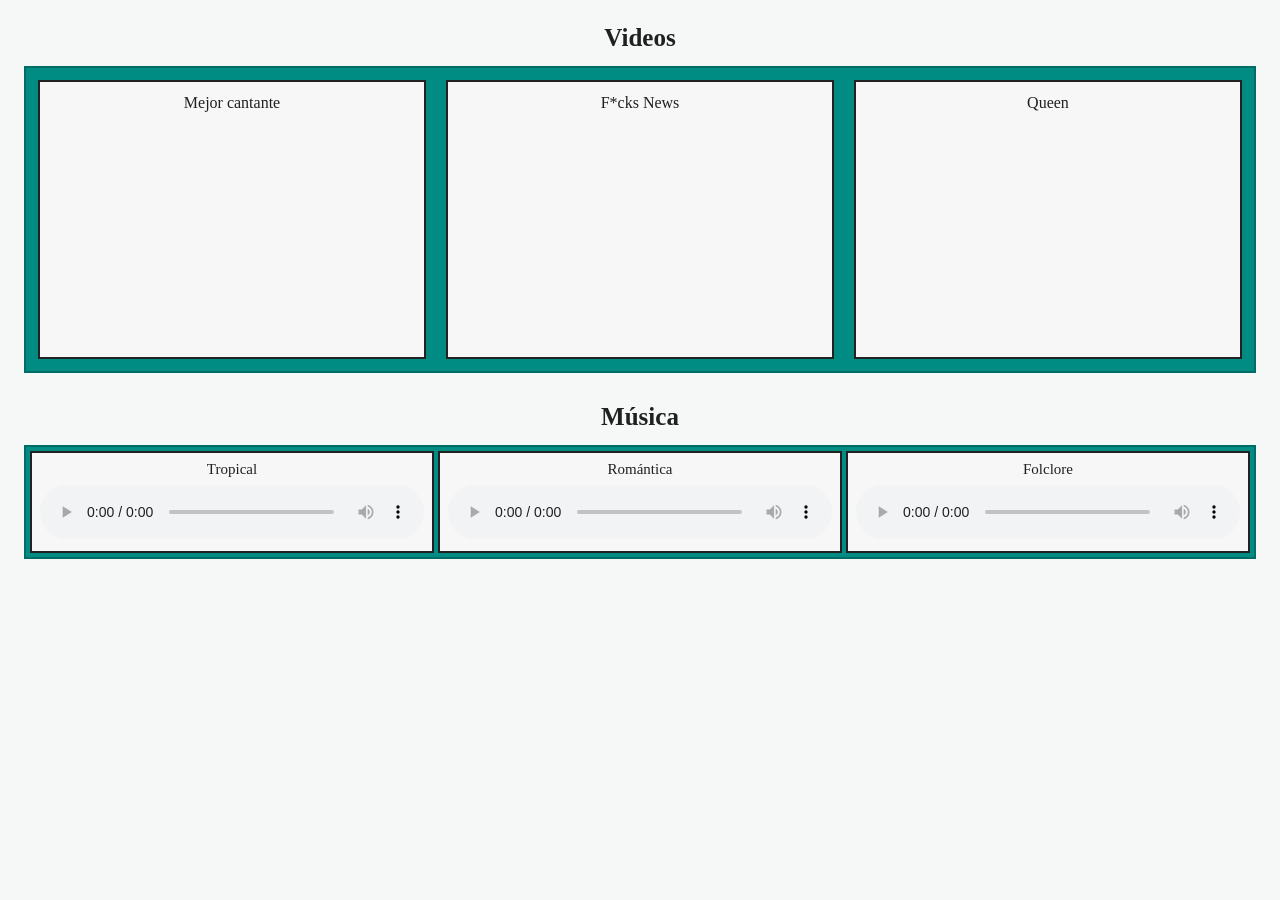
==== mosaico.html @ 2894a766 "agregacion del codigo base" ====
<!DOCTYPE html>
<html lang="es">
<head>
  <meta charset="UTF-8">
  <meta name="viewport" content="width=device-width, initial-scale=1.0">
  <meta name="referrer" content="strict-origin-when-cross-origin">
  <title>Mosaico Multimedia</title>

  <style>
    * {
      box-sizing: border-box;
    }

    body {
      margin: 0;
      padding: 24px;
      color: #202020;
      background: #f6f7f7;
      font-family: Georgia, serif;
    }

    h1 {
      margin: 0 0 14px;
      text-align: center;
      font-size: 25px;
    }

    .fila {
      display: grid;
      grid-template-columns: repeat(3, minmax(0, 1fr));
      gap: 20px;
      padding: 12px;
      background: #008c83;
      border: 2px solid #006c65;
    }

    .tarjeta {
      padding: 12px;
      text-align: center;
      background: #f7f7f7;
      border: 2px solid #222;
    }

    .tarjeta h2 {
      min-height: 38px;
      margin: 0 0 10px;
      font-size: 16px;
      font-weight: normal;
    }

    .video iframe {
      display: block;
      width: 100%;
      aspect-ratio: 16 / 9;
      border: 0;
    }

    .musica {
      margin-top: 30px;
    }

    .musica .fila {
      gap: 4px;
      padding: 4px;
    }

    .musica .tarjeta {
      padding: 8px;
    }

    .musica .tarjeta h2 {
      min-height: auto;
      margin-bottom: 7px;
      font-size: 15px;
    }

    audio {
      width: 100%;
    }

    @media (max-width: 650px) {
      body {
        padding: 14px;
      }

      .fila {
        grid-template-columns: 1fr;
      }

      .musica .fila {
        gap: 10px;
      }
    }
  </style>
</head>

<body>
  <section>
    <h1>Videos</h1>

    <div class="fila">
      <article class="tarjeta video">
        <h2>Mejor cantante</h2>
        <iframe
          src="https://www.youtube.com/embed/ncByymoHQRI"
          title="Mejor cantante"
          referrerpolicy="strict-origin-when-cross-origin"
          allow="accelerometer; autoplay; clipboard-write; encrypted-media; gyroscope; picture-in-picture"
          allowfullscreen>
        </iframe>
      </article>

      <article class="tarjeta video">
        <h2>F*cks News</h2>
        <iframe
          src="https://www.youtube.com/embed/yrW3zPyu548"
          title="F*cks News"
          referrerpolicy="strict-origin-when-cross-origin"
          allow="accelerometer; autoplay; clipboard-write; encrypted-media; gyroscope; picture-in-picture"
          allowfullscreen>
        </iframe>
      </article>

      <article class="tarjeta video">
        <h2>Queen</h2>
        <iframe
          src="https://www.youtube.com/embed/PadKCVBIN94"
          title="Queen"
          referrerpolicy="strict-origin-when-cross-origin"
          allow="accelerometer; autoplay; clipboard-write; encrypted-media; gyroscope; picture-in-picture"
          allowfullscreen>
        </iframe>
      </article>
    </div>
  </section>

  <section class="musica">
    <h1>Música</h1>

    <div class="fila">
      <article class="tarjeta">
        <h2>Tropical</h2>
        <audio controls>
          <source src="audio/tropical.mp3" type="audio/mpeg">
          Tu navegador no admite audio HTML5.
        </audio>
      </article>

      <article class="tarjeta">
        <h2>Romántica</h2>
        <audio controls>
          <source src="audio/romantica.mp3" type="audio/mpeg">
          Tu navegador no admite audio HTML5.
        </audio>
      </article>

      <article class="tarjeta">
        <h2>Folclore</h2>
        <audio controls>
          <source src="audio/folclore.mp3" type="audio/mpeg">
          Tu navegador no admite audio HTML5.
        </audio>
      </article>
    </div>
  </section>
</body>
</html>
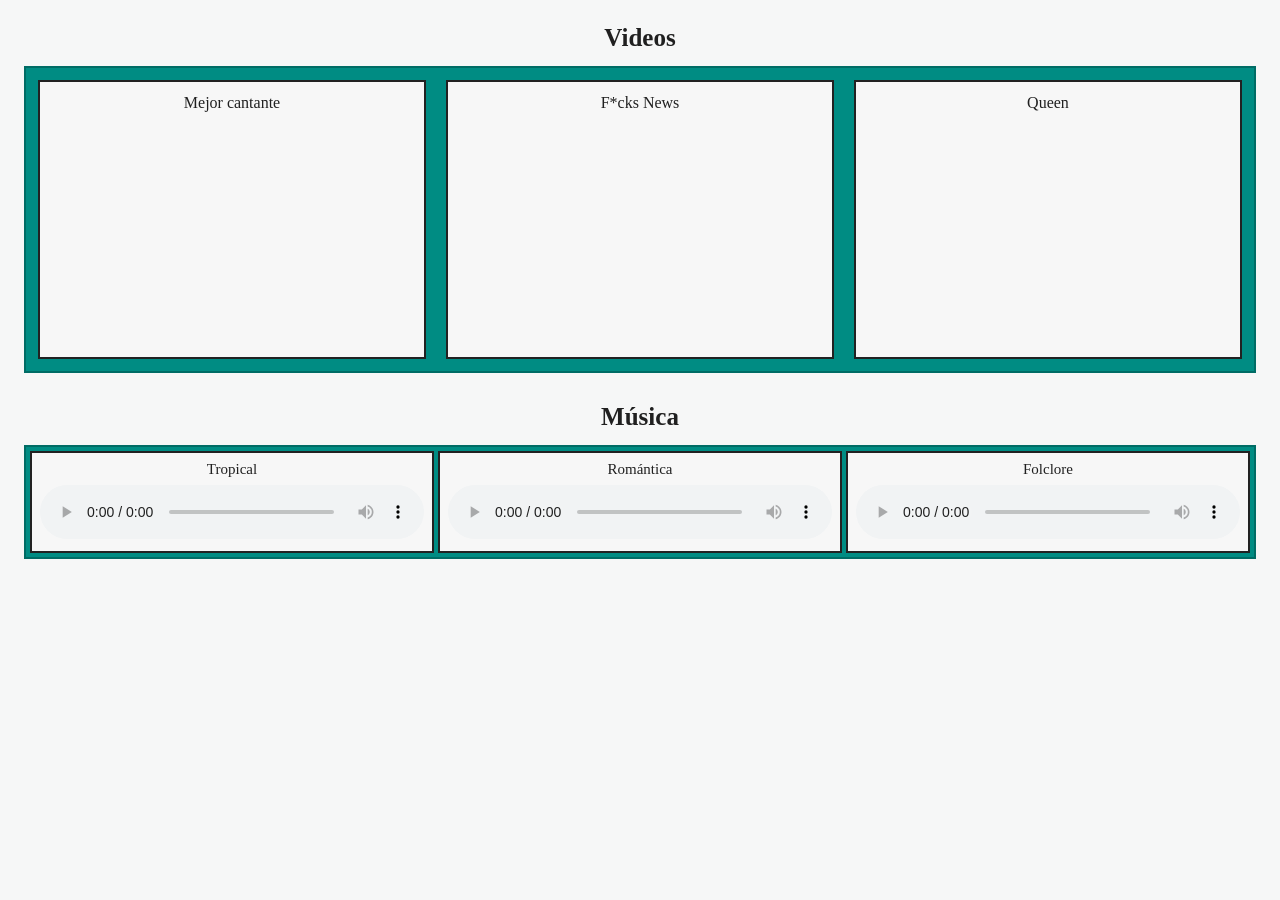
==== commit bd9015c8: "Arreglo de video" ====
--- a/mosaico.html
+++ b/mosaico.html
@@ -25,6 +25,7 @@
       font-size: 25px;
     }
 
+    /* Mosaico de audio y video en formato Grid (3 columnas en pantallas grandes) */
     .fila {
       display: grid;
       grid-template-columns: repeat(3, minmax(0, 1fr));
@@ -78,13 +79,21 @@
       width: 100%;
     }
 
-    @media (max-width: 650px) {
+    /* Responsive para celular (menos de 576px): las tarjetas se apilan en
+       una sola columna, el fondo del grid cambia a dodgerblue y la letra
+       de las tarjetas se reduce a 0.5rem */
+    @media (max-width: 576px) {
       body {
         padding: 14px;
       }
 
       .fila {
         grid-template-columns: 1fr;
+        background: dodgerblue;
+      }
+
+      .tarjeta h2 {
+        font-size: 0.5rem;
       }
 
       .musica .fila {
